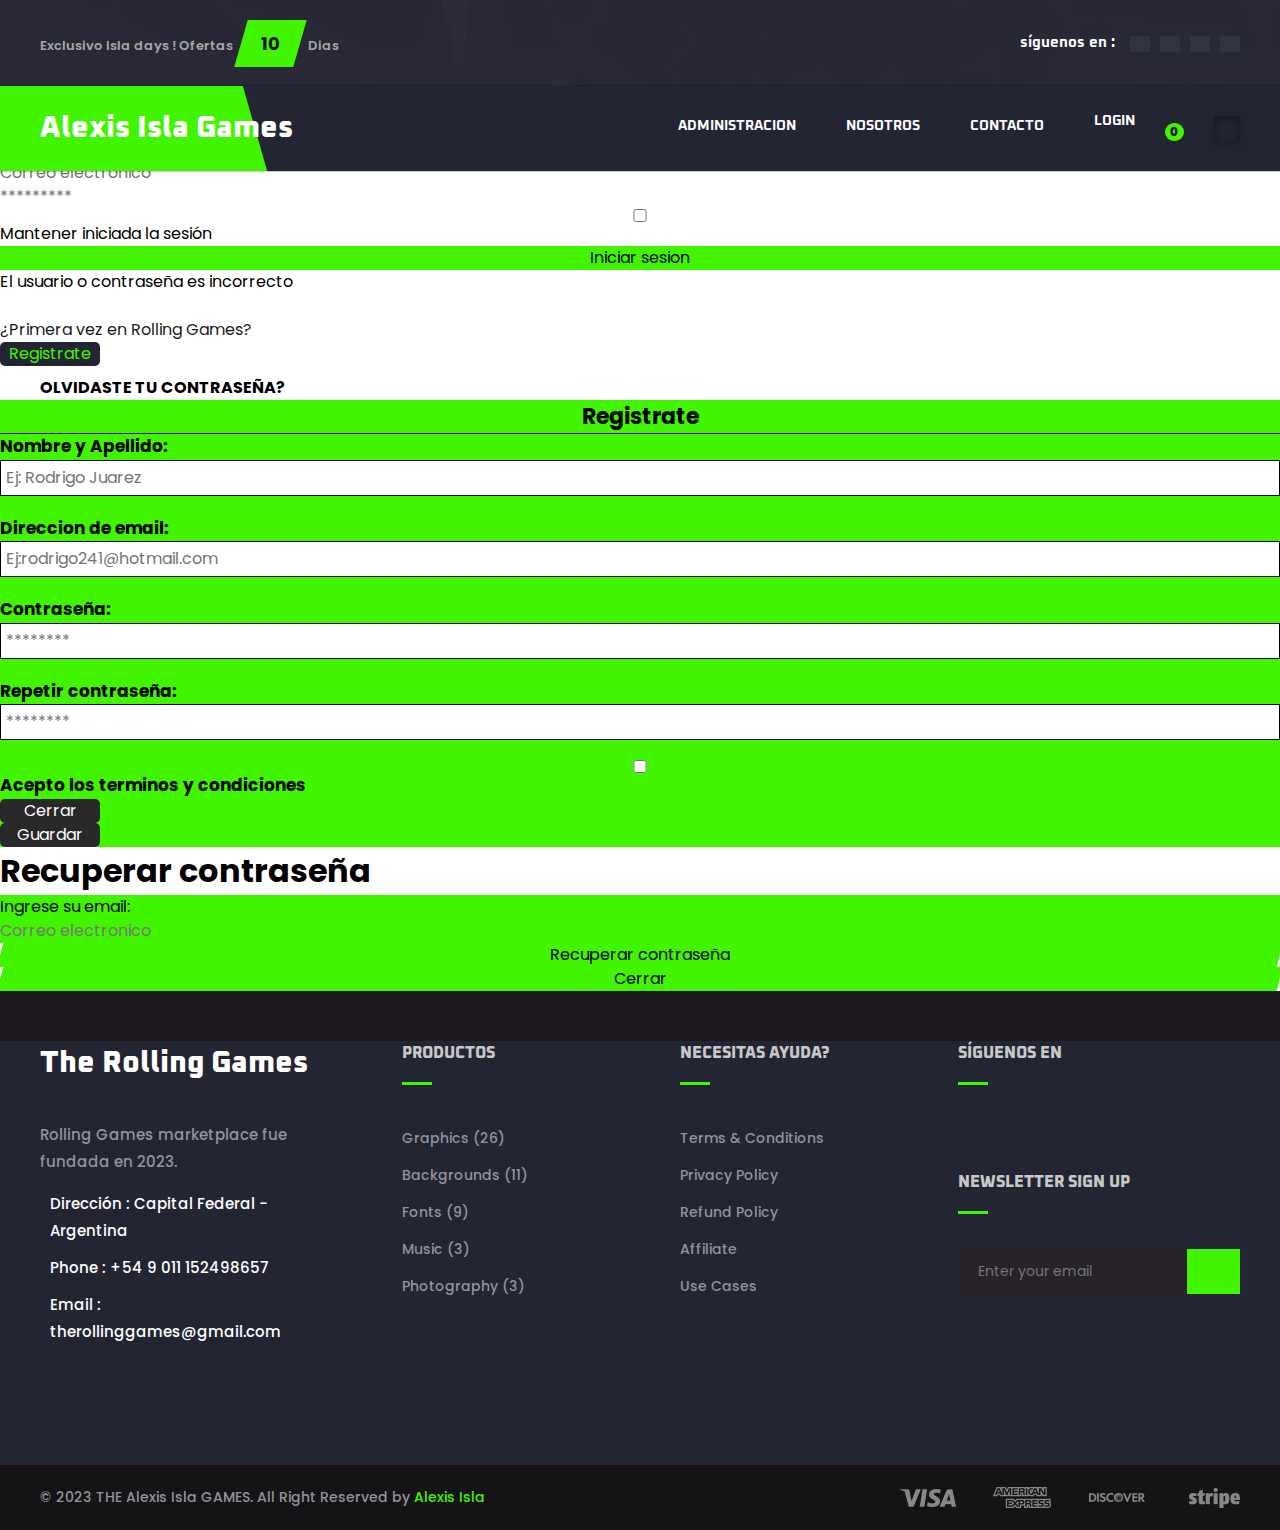
==== pages/login.html @ 504d9d89 "first commit" ====
<!DOCTYPE html>
<html lang="es">
  <head>
    <meta charset="UTF-8" />
    <meta http-equiv="X-UA-Compatible" content="IE=edge" />
    <meta name="viewport" content="width=device-width, initial-scale=1.0" />

    <meta
      name="author"
      content="Alexis Ulises Isla"
    />
    <meta name="description" content="pagina web con un catalogo de juegos" />
    <meta
      name="keywords"
      content="vanilla JS, bootstrap, css, html, javascript, DOM, BOM, CRUD"
    />

    <!--google font link-->
    <link rel="preconnect" href="https://fonts.googleapis.com" />
    <link rel="preconnect" href="https://fonts.gstatic.com" crossorigin />
    <link
      href="https://fonts.googleapis.com/css2?family=Oxanium:wght@600;700;800&family=Poppins:wght@400;500;600;700;800;900&display=swap"
      rel="stylesheet"
    />

    <script src="https://cdn.jsdelivr.net/npm/sweetalert2@11"></script>
    <link rel="icon" href="../assets/images/1icon.png" type="image/png" />
    <link
      href="https://cdn.jsdelivr.net/npm/bootstrap@5.3.2/dist/css/bootstrap.min.css"
      rel="stylesheet"
      integrity="sha384-T3c6CoIi6uLrA9TneNEoa7RxnatzjcDSCmG1MXxSR1GAsXEV/Dwwykc2MPK8M2HN"
      crossorigin="anonymous"
    />
    <!-- <link rel="stylesheet" href="../assets/css/bootstrap.min.css" /> -->
    <link rel="stylesheet" href="../assets/css/style.css" />
    <title>Alexis Isla Games</title>
  </head>

  <body id="top">
    <!-- 
    - #HEADER
  -->

    <header class="header">
      <div class="header-top">
        <div class="container">
          <div class="countdown-text">
            Exclusivo Isla days ! Ofertas
            <span class="span skewBg">10</span> Dias
          </div>

          <div class="social-wrapper">
            <p class="social-title">síguenos en :</p>

            <ul class="social-list">
              <li>
                <a
                  href="https://www.facebook.com/?locale=es_LA"
                  class="social-link"
                  target="_blank"
                >
                  <ion-icon name="logo-facebook"></ion-icon>
                </a>
              </li>

              <li>
                <a
                  href="https://twitter.com/?lang=es"
                  class="social-link"
                  target="_blank"
                >
                  <ion-icon name="logo-twitter"></ion-icon>
                </a>
              </li>

              <li>
                <a
                  href="https://ar.pinterest.com/"
                  class="social-link"
                  target="_blank"
                >
                  <ion-icon name="logo-pinterest"></ion-icon>
                </a>
              </li>

              <li>
                <a
                  href="https://www.linkedin.com/home"
                  class="social-link"
                  target="_blank"
                >
                  <ion-icon name="logo-linkedin"></ion-icon>
                </a>
              </li>
            </ul>
          </div>
        </div>
      </div>

      <div class="header-bottom skewBg" data-header>
        <div class="container">
          <a href="../index.html" class="logo">Alexis Isla Games</a>

          <nav class="navbar" data-navbar>
            <ul class="navbar-list">
              <li class="navbar-item">
                <a
                  href="../admin.html"
                  class="navbar-link skewBg d-none"
                  data-nav-link
                  id="adminBoton"
                  >Administracion</a
                >
              </li>
              <li class="navbar-item">
                <a
                  href="/pages/aboutUs.html"
                  class="navbar-link skewBg"
                  data-nav-link
                  >Nosotros</a
                >
              </li>
              <li class="navbar-item">
                <a
                  href="/pages/contact.html"
                  class="navbar-link skewBg"
                  data-nav-link
                  >Contacto</a
                >
              </li>
              <li class="navbar-item">
                <a
                  href="./pages/login.html"
                  class="navbar-link skewBg"
                  data-nav-link
                  id="logoUsuario"
                  >Login</a
                >
              </li>
            </ul>
          </nav>

          <div class="header-actions">
            <button class="cart-btn" aria-label="cart">
              <ion-icon name="cart"></ion-icon>

              <span class="cart-badge">0</span>
            </button>

            <button
              class="search-btn"
              aria-label="open search"
              data-search-toggler
            >
              <ion-icon name="search-outline"></ion-icon>
            </button>

            <button
              class="nav-toggle-btn"
              aria-label="toggle menu"
              data-nav-toggler
            >
              <ion-icon name="menu-outline" class="menu"></ion-icon>
              <ion-icon name="close-outline" class="close"></ion-icon>
            </button>
          </div>
        </div>
      </div>
    </header>

    <!-- 
    - #SEARCH BOX
  -->

    <div class="search-container" data-search-box>
      <div class="input-wrapper">
        <input
          type="search"
          name="search"
          aria-label="search"
          placeholder="Search here..."
          class="search-field"
        />

        <button
          class="search-submit"
          aria-label="submit search"
          data-search-toggler
        >
          <ion-icon name="search-outline"></ion-icon>
        </button>

        <button
          class="search-close"
          aria-label="close search"
          data-search-toggler
        ></button>
      </div>
    </div>

    <main>
      <article>
        <!-- 
        - #LOGIN
      -->
        <link
          href="https://cdn.jsdelivr.net/npm/bootstrap@5.3.0-alpha1/dist/css/bootstrap.min.css"
          rel="stylesheet"
          integrity="sha384-GLhlTQ8iRABdZLl6O3oVMWSktQOp6b7In1Zl3/Jr59b6EGGoI1aFkw7cmDA6j6gD"
          crossorigin="anonymous"
        />

        <div class="container-fluid fondo-login">
          <section
            class="d-flex justify-content-center align-items-center vh-100"
          >
            <article class="bg-gradient p-5 rounded-5 text-secondary">
              <div class="d-flex justify-content-center">
                <a href="../index.html">
                  <img src="../assets/images/icon.png" alt="" />
                </a>
              </div>
              <div
                class="text-center fs-1 fw-bold text-hsl(236, 17%, 17%) titulo-registro"
              >
                Rolling Games
              </div>
              <form id="formLogin">
                <div class="input-group mt-4">
                  <div class="input-group-text iconos-login">
                    <i class="bi bi-person-fill text-light"></i>
                  </div>
                  <label for="email" class="form-label text-light"></label>
                  <input
                    type="email"
                    id="emailLogin"
                    class="form-control bg-light"
                    name="email"
                    maxlength="100"
                    placeholder="Correo electronico"
                    required
                  />
                </div>
                <div class="input-group mt-1">
                  <div class="input-group-text iconos-login">
                    <i class="bi bi-lock-fill text-light"></i>
                  </div>
                  <input
                    type="password"
                    id="passwordLogin"
                    class="form-control bg-light"
                    name="password"
                    required
                    placeholder="*********"
                    minlength="8"
                    maxlength="20"
                  />
                </div>
                <div class="d-flex justify-content-around">
                  <div class="d-flex align-items-center gap-1">
                    <input
                      class="form-check-input"
                      type="checkbox"
                      value=""
                      id="sesionLogin"
                    />
                    <div class="pt-1 ms-2">Mantener iniciada la sesión</div>
                  </div>
                </div>
                <button
                  type="submit"
                  class="text-black w-100 mt-3 iconos-login"
                >
                  Iniciar sesion
                </button>
              </form>
              <div
                class="alert alert-danger my-3 d-none"
                role="alert"
                id="alert"
              >
                El usuario o contraseña es incorrecto
              </div>
              <br />
              <div class="d-flex gap-1 justify-content-center mt-1 primera-vez">
                <div>¿Primera vez en Rolling Games?</div>
                <button
                  type="button"
                  class="boton-registrate"
                  data-bs-toggle="modal"
                  data-bs-target="#registrate"
                  onclick=""
                >
                  Registrate
                </button>
              </div>

              <!-- Button trigger modal -->
              <button
                type="button"
                class="btn2"
                data-bs-toggle="modal"
                data-bs-target="#recuperoDeClave"
              >
                OLVIDASTE TU CONTRASEÑA?
              </button>
            </article>
          </section>
        </div>
      </article>
    </main>

    <!-- 
- #MODAL
-->
    <div
      class="modal fade"
      id="registrate"
      tabindex="-1"
      aria-labelledby="registrate"
      aria-hidden="true"
    >
      <div class="modal-dialog">
        <div class="modal-content">
          <div class="modal-body">
            <!-- registro modal
      -->
            <div class="main-content">
              <form class="contact" id="formRegistro">
                <h2 class="title-contact">Registrate</h2>
                <label for="name">Nombre y Apellido:</label>
                <input
                  type="name"
                  class="contact-content"
                  placeholder="Ej: Rodrigo Juarez"
                  id="nombreCompletoRegistro"
                  required
                  maxlength="30"
                  minlength="7"
                />

                <label for="email">Direccion de email:</label>
                <input
                  type="email"
                  class="contact-content"
                  placeholder="Ej:rodrigo241@hotmail.com"
                  id="emailRegistro"
                  required
                  maxlength="50"
                  minlength="15"
                />

                <label for="password">Contraseña:</label>
                <input
                  type="password"
                  class="contact-content"
                  placeholder="********"
                  id="passwordRegistro"
                  required
                  maxlength="20"
                  minlength="8"
                />

                <label for="password">Repetir contraseña:</label>
                <input
                  type="password"
                  class="contact-content"
                  placeholder="********"
                  id="rePasswordRegistro"
                  required
                  maxlength="20"
                  minlength="8"
                />

                <!-- <div class="col-sm-10 offset-sm-2 check"> -->
                <div class="form-check d-flex justify-content-center mb-5">
                  <input
                    class="form-check-input"
                    type="checkbox"
                    value=""
                    id="terminos"
                  />
                  <label class="form-check-label" for="terminos">
                    Acepto los terminos y condiciones
                  </label>
                </div>
                <!-- </div> -->
                <div class="d-flex justify-content-around mt-5">
                  <button type="button" class="btn1" data-bs-dismiss="modal">
                    Cerrar
                  </button>
                  <button type="submit" class="btn1">Guardar</button>
                </div>
              </form>
            </div>
          </div>
        </div>
      </div>
    </div>

    <!-- Modal2 -->
    <div
      class="modal fade"
      id="recuperoDeClave"
      data-bs-backdrop="static"
      data-bs-keyboard="false"
      tabindex="-1"
      aria-labelledby="staticBackdropLabel"
      aria-hidden="true"
    >
      <div class="modal-dialog">
        <div class="modal-content">
          <div class="modal-header2">
            <h1 class="modal-title fs-5 text-center" id="staticBackdropLabel">
              Recuperar contraseña
            </h1>
          </div>
          <div class="modal-body">
            <form id="recupero">
              <label for="email">Ingrese su email:</label>
              <input
                type="email"
                id="email"
                class="form-control bg-light"
                name="email"
                maxlength="100"
                placeholder="Correo electronico"
                required
              />
              <button type="submit" class="btn3 skewBg w-100 h-auto m-2">
                Recuperar contraseña
              </button>
            </form>
          </div>
          <button
            type="button"
            class="btn3 skewBg w-100 h-auto m-2"
            data-bs-dismiss="modal"
          >
            Cerrar
          </button>
        </div>
      </div>
    </div>

    <footer class="footer mt-5">
      <div class="footer-top">
        <div class="container">
          <div class="footer-brand">
            <a href="../index.html" class="logo">The Rolling Games</a>

            <p class="footer-text">
              Rolling Games marketplace fue fundada en 2023.
            </p>

            <ul class="contact-list">
              <li class="contact-item">
                <div class="contact-icon">
                  <ion-icon name="location"></ion-icon>
                </div>

                <address class="item-text">
                  Dirección : Capital Federal - Argentina
                </address>
              </li>

              <li class="contact-item">
                <div class="contact-icon">
                  <ion-icon name="headset"></ion-icon>
                </div>

                <a href="tel:+241245654235" class="item-text"
                  >Phone : +54 9 011 152498657</a
                >
              </li>

              <li class="contact-item">
                <div class="contact-icon">
                  <ion-icon name="mail-open"></ion-icon>
                </div>

                <a href="mailto:info@exemple.com" class="item-text"
                  >Email : therollinggames@gmail.com</a
                >
              </li>
            </ul>
          </div>

          <ul class="footer-list">
            <li>
              <p class="footer-list-title">Productos</p>
            </li>

            <li>
              <a href="../pages/error404.html" class="footer-link"
                >Graphics (26)</a
              >
            </li>

            <li>
              <a href="../pages/error404.html" class="footer-link"
                >Backgrounds (11)</a
              >
            </li>

            <li>
              <a href="../pages/error404.html" class="footer-link">Fonts (9)</a>
            </li>

            <li>
              <a href="../pages/error404.html" class="footer-link">Music (3)</a>
            </li>

            <li>
              <a href="../pages/error404.html" class="footer-link"
                >Photography (3)</a
              >
            </li>
          </ul>

          <ul class="footer-list">
            <li>
              <p class="footer-list-title">Necesitas Ayuda?</p>
            </li>

            <li>
              <a href="../pages/error404.html" class="footer-link"
                >Terms & Conditions</a
              >
            </li>

            <li>
              <a href="../pages/error404.html" class="footer-link"
                >Privacy Policy</a
              >
            </li>

            <li>
              <a href="../pages/error404.html" class="footer-link"
                >Refund Policy</a
              >
            </li>

            <li>
              <a href="../pages/error404.html" class="footer-link">Affiliate</a>
            </li>

            <li>
              <a href="../pages/error404.html" class="footer-link">Use Cases</a>
            </li>
          </ul>

          <div class="footer-wrapper">
            <div class="social-wrapper">
              <p class="footer-list-title">síguenos en</p>

              <ul class="social-list">
                <li>
                  <a
                    href="https://www.facebook.com/?locale=es_LA"
                    class="social-link1"
                    target="_blank"
                  >
                    <ion-icon name="logo-facebook"></ion-icon>
                  </a>
                </li>

                <li>
                  <a
                    href="https://twitter.com/?lang=es"
                    class="social-link2"
                    target="_blank"
                  >
                    <ion-icon name="logo-twitter"></ion-icon>
                  </a>
                </li>

                <li>
                  <a
                    href="https://ar.pinterest.com/"
                    class="social-link3"
                    target="_blank"
                  >
                    <ion-icon name="logo-pinterest"></ion-icon>
                  </a>
                </li>

                <li>
                  <a
                    href="https://www.linkedin.com/home"
                    class="social-link4"
                    target="_blank"
                  >
                    <ion-icon name="logo-linkedin"></ion-icon>
                  </a>
                </li>
              </ul>
            </div>

            <div class="footer-newsletter">
              <p class="footer-list-title">Newsletter Sign Up</p>

              <form action="" class="footer-newsletter">
                <input
                  type="email"
                  name="email_address"
                  aria-label="email"
                  placeholder="Enter your email"
                  required
                  class="email-field"
                />
                <button type="submit" class="footer-btn" aria-label="submit">
                  <ion-icon name="rocket"></ion-icon>
                </button>
              </form>
            </div>
          </div>
        </div>
      </div>

      <div class="footer-bottom">
        <div class="container">
          <p class="copyright">
            &copy; 2023 THE Alexis Isla GAMES. All Right Reserved by
            <a href="#" class="copyright-link"
              >Alexis Isla</a
            >
          </p>

          <img
            src="../assets/images/footer-bottom-img.png"
            width="340"
            height="21"
            loading="lazy"
            alt=""
            class="footer-bottom-img"
          />
        </div>
      </div>
    </footer>

    <!--#BACK TO TOP-->
    <a
      href="#top"
      class="back-top-btn"
      aria-label="back to top"
      data-back-top-btn
    >
      <ion-icon name="caret-up"></ion-icon>
    </a>

    <!--custom js link-->
    <script
      src="https://cdn.jsdelivr.net/npm/bootstrap@5.3.2/dist/js/bootstrap.bundle.min.js"
      integrity="sha384-C6RzsynM9kWDrMNeT87bh95OGNyZPhcTNXj1NW7RuBCsyN/o0jlpcV8Qyq46cDfL"
      crossorigin="anonymous"
    ></script>
    <script src="../assets/js/script.js" defer></script>
    <!-- <script src="../assets/js/bootstrap.min.js"></script> -->
    <script type="module" src="../assets/js/loginRegister.js" defer></script>

    <!--ionicon link-->
    <script
      type="module"
      src="https://unpkg.com/ionicons@5.5.2/dist/ionicons/ionicons.esm.js"
    ></script>
    <script
      nomodule
      src="https://unpkg.com/ionicons@5.5.2/dist/ionicons/ionicons.js"
    ></script>
  </body>
</html>
---- assets/css/style.css ----
@import "aboutUs.css";

/*-----------------------------------*\
  #style.css
\*-----------------------------------*/

/**
 
 */

/*-----------------------------------*\
  #CUSTOM PROPERTY
\*-----------------------------------*/

:root {
  /**
     * colors
     */

  --rich-black-fogra-29_95: hsla(222, 18%, 11%, 0.95);
  --raisin-black-1: hsl(0, 0%, 16%);
  --raisin-black-2: hsl(236, 17%, 17%);
  --raisin-black-3: hsl(280, 11%, 11%);
  --raisin-black-4: hsl(280, 8%, 15%);
  --english-violet: hsl(274, 21%, 23%);
  --eerie-black-1: hsl(277, 25%, 10%);
  --eerie-black-2: hsl(280, 7%, 8%);
  --roman-silver: hsl(220, 6%, 59%);
  --quick-silver: hsl(0, 1%, 65%);
  --light-gray-1: hsl(0, 0%, 80%);
  --light-gray-2: hsl(0, 2%, 82%);
  --marigold_75: hsla(42, 99%, 46%, 0.75);
  --xiketic_90: hsla(280, 37%, 8%, 0.9);
  --cultured-2: hsl(0, 0%, 97%);
  --marigold: hsl(104, 100%, 48%);
  --platinum: hsl(0, 0%, 89%);
  --dim-gray: hsl(0, 0%, 42%);
  --white_15: hsla(0, 0%, 100%, 0.15);
  --white_10: hsla(0, 0%, 100%, 0.1);
  --xiketic: hsl(277, 25%, 10%);
  --silver: hsl(0, 0%, 78%);
  --white: hsl(0, 0%, 100%);
  --jet: hsl(236, 13%, 23%);

  /**
     * typography
     */

  --ff-oxanium: "Oxanium", cursive;
  --ff-poppins: "Poppins", sans-serif;

  --fs-1: 7rem;
  --fs-2: 4.5rem;
  --fs-3: 3.6rem;
  --fs-4: 2.4rem;
  --fs-5: 2.2rem;
  --fs-6: 2rem;
  --fs-7: 1.6rem;
  --fs-8: 1.5rem;
  --fs-9: 1.4rem;
  --fs-10: 1.3rem;
  --fs-11: 1.2rem;

  --fw-500: 500;
  --fw-600: 600;
  --fw-700: 700;
  --fw-800: 800;

  /**
     * spacing
     */

  --section-padding: 120px;

  /**
     * gradient
     */

  --gradient: radial-gradient(circle, hsl(250, 7%, 17%), hsl(250, 11%, 11%));

  /**
     * box shadow
     */

  --shadow-1: 0px 2px 8px 0px hsla(0, 0%, 0%, 0.2),
    inset 0px 2px 8px 0px hsla(0, 0%, 0%, 0.4);
  --shadow-2: 0px 5px 10px 1px hsla(0, 0%, 0%, 0.4);
  --shadow-3: 0px 5px 10px 1px hsla(219, 98%, 17%, 0.2);
  --shadow-4: 0px 5px 10px 1px hsla(0, 0%, 0%, 0.15);

  /**
     * transition
     */

  --transition: 0.25s ease;
  --cubic-out: cubic-bezier(0.33, 0.85, 0.4, 0.96);
}

/*-----------------------------------*\
    #RESET
  \*-----------------------------------*/

*,
*::before,
*::after {
  margin: 0;
  padding: 0;
  box-sizing: border-box;
}

li {
  list-style: none;
}

a {
  text-decoration: none;
  color: inherit;
}

a,
img,
span,
time,
input,
button,
ion-icon {
  display: block;
}

img {
  height: auto;
}

input,
button {
  background: none;
  border: none;
  font: inherit;
}

input {
  width: 100%;
}

button {
  cursor: pointer;
}

ion-icon {
  pointer-events: none;
}

address {
  font-style: normal;
}

html {
  font-family: var(--ff-poppins);
  font-size: 10px;
  scroll-behavior: smooth;
}

body {
  background-color: var(--raisin-black-3);
  font-size: 1.6rem;
  line-height: 1.5;
}

:focus-visible {
  outline-offset: 4px;
}

/*-----------------------------------*\
    #REUSED STYLE
  \*-----------------------------------*/

.container {
  padding-inline: 15px;
}

.section {
  padding-block: var(--section-padding);
}

.h1,
.h2,
.h3 {
  color: var(--white);
  font-family: var(--ff-oxanium);
  font-weight: var(--fw-800);
  line-height: 1;
}

.h1 {
  font-size: var(--fs-2);
  letter-spacing: -3px;
}

.h2 {
  font-size: var(--fs-3);
}

.h3 {
  font-size: var(--fs-6);
  text-transform: uppercase;
}

:is(.h1, .h2, .h3, .card-price) .span {
  display: inline-block;
  color: var(--marigold);
}

.btn {
  margin-inline: auto;
  color: var(--eerie-black-1);
  font-size: var(--fs-8);
  text-transform: uppercase;
  font-weight: var(--fw-700);
  min-height: 55px;
  padding-inline: 35px;
}

.skewBg {
  position: relative;
  z-index: 1;
}

.skewBg::before {
  content: "";
  position: absolute;
  inset: 0;
  transform: skewX(var(--skewX, -16deg));
  background-color: var(--bg, var(--marigold));
  z-index: -1;
}

.btn::after {
  content: "";
  position: absolute;
  top: 0;
  bottom: 0;
  left: calc(100% + 8px);
  width: 5px;
  transform: skewX(-16deg) translateX(var(--translateX, 0));
  background-color: var(--marigold);
  transition: var(--transition);
}

.btn:is(:hover, :focus)::after {
  --translateX: -13px;
}

.has-scrollbar {
  display: flex;
  gap: 30px;
  overflow-x: auto;
  padding-block-end: 30px;
  scroll-snap-type: inline mandatory;
}

.has-scrollbar::-webkit-scrollbar {
  height: 10px;
}

.has-scrollbar::-webkit-scrollbar-track {
  outline: 3px solid var(--marigold);
}

.has-scrollbar::-webkit-scrollbar-thumb {
  background-color: var(--marigold);
}

.has-scrollbar::-webkit-scrollbar-button {
  width: calc(25% - 40px);
}

.section-subtitle,
.section-title {
  position: relative;
  text-align: center;
  text-transform: uppercase;
}

.section-subtitle {
  color: var(--silver);
  font-size: var(--fs-9);
  font-weight: var(--fw-700);
  margin-block-end: 10px;
}

.section-title::after {
  content: url("../images/title-underline.png");
  position: absolute;
  top: 100%;
  left: 50%;
  transform: translateX(-50%);
}

.scrollbar-item {
  min-width: 100%;
  scroll-snap-align: start;
}

.card-banner {
  background-color: var(--light-gray-1);
}

.img-holder {
  aspect-ratio: var(--width) / var(--height);
}

.img-cover {
  width: 100%;
  height: 100%;
  object-fit: cover;
}

.card-badge {
  min-height: 30px;
  color: var(--eerie-black-1);
  font-size: var(--fs-11);
  font-weight: var(--fw-700);
  text-transform: uppercase;
  max-width: max-content;
  display: grid;
  align-items: center;
  padding-inline: 20px;
}

.card-badge::before {
  --skewX: -10deg;
}

.w-100 {
  width: 100%;
}

.section-text {
  color: var(--color, var(--light-gray-1));
  font-size: var(--fs-8);
  font-weight: var(--fw-500);
  max-width: 65ch;
  margin-inline: auto;
  text-align: center;
  line-height: 1.8;
}

/*-----------------------------------*\
    #HEADER
  \*-----------------------------------*/
  
  .header-top,
  .cart-btn,
  .header-bottom::before,
  .navbar-link::before { display: none; }
  
  .header {
    position: relative;
    min-height: 1px;
  }
  
  .header-bottom {
    position: absolute;
    top: calc(100% - 1px);
    left: 0;
    width: 100%;
    background-color: var(--raisin-black-2);
    padding-block: 20px;
    z-index: 4;
  }
  
  .header-bottom.active {
    position: fixed;
    top: -85px;
    animation: slideIn 0.5s var(--cubic-out) forwards;
  }
  
  @keyframes slideIn {
    0% { transform: translateY(0); }
    100% { transform: translateY(100%); }
  }
  
  .header-bottom .container {
    display: flex;
    justify-content: space-between;
    align-items: center;
  }
  
  .logo {
    color: var(--white);
    font-family: var(--ff-oxanium);
    font-size: 3rem;
    font-weight: var(--fw-800);
  }
  
  .header-actions {
    display: flex;
    align-items: center;
    gap: 20px;
  }
  
  .search-btn {
    color: var(--marigold);
    padding: 13px;
    box-shadow: var(--shadow-1);
    border-radius: 4px;
  }
  
  .search-btn ion-icon { --ionicon-stroke-width: 80px; }
  
  .nav-toggle-btn {
    color: var(--white);
    font-size: 30px;
    border: 1px solid var(--white);
    padding: 4px;
  }
  
  .nav-toggle-btn.active .menu,
  .nav-toggle-btn .close { display: none; }
  
  .nav-toggle-btn .menu,
  .nav-toggle-btn.active .close { display: block; }
  
  .navbar {
    background-color: var(--eerie-black-1);
    color: var(--white);
    position: absolute;
    top: 100%;
    right: 0;
    width: 100%;
    max-width: 350px;
    visibility: hidden;
    max-height: 0;
    transition: 0.25s var(--cubic-out);
    overflow: hidden;
  }
  
  .navbar.active {
    visibility: visible;
    max-height: 275px;
    transition-duration: 0.5s;
  }
  
  .navbar-item:not(:last-child) { border-block-end: 1px solid var(--white_15); }
  
  .navbar-link {
    padding: 10px 25px;
    transition: var(--transition);
  }
  
  .navbar-link:is(:hover, :focus) { background-color: var(--white_10); }
  
  
  
  .portadaAdmin{
    margin-top: 175px;
  }
  
  /*-----------------------------------*\
    #SEARCH BOX
  \*-----------------------------------*/

.search-container {
  background-color: var(--rich-black-fogra-29_95);
  position: fixed;
  inset: 0;
  display: flex;
  justify-content: center;
  align-items: center;
  padding-inline: 40px;
  z-index: 6;
  visibility: hidden;
  opacity: 0;
  transition: var(--transition);
}

.search-container.active {
  visibility: visible;
  opacity: 1;
}

.search-container .input-wrapper {
  position: relative;
  max-width: 560px;
  width: 100%;
}

.search-container .search-field {
  color: var(--white);
  font-size: 2rem;
  padding: 20px;
  padding-inline-end: 60px;
  border-block-end: 3px solid var(--white_10);
  outline: none;
  transition: var(--transition);
}

.search-container .search-field:focus {
  border-color: var(--light-gray-2);
}

.search-container .search-field::-webkit-search-cancel-button {
  display: none;
}

.search-container .search-submit {
  position: absolute;
  top: 50%;
  right: 20px;
  transform: translateY(-50%);
  font-size: 25px;
  color: var(--marigold);
}

.search-container .search-submit ion-icon {
  --ionicon-stroke-width: 70px;
}

.search-container .search-close {
  position: fixed;
  inset: 0;
  cursor: default;
  z-index: -1;
}

/*-----------------------------------*\
    #HERO
  \*-----------------------------------*/
  
  .hero-banner { display: none; }
  
  .hero {
    --section-padding: 60px;
    margin-block-start: 84px;
    background-repeat: no-repeat;
    background-size: cover;
    background-position: center;
    text-align: center;
    min-height: 100vh;
    display: grid;
    align-items: center;
  }
  
  .hero-subtitle {
    color: var(--marigold);
    font-size: var(--fs-6);
    font-weight: var(--fw-700);
    text-transform: uppercase;
  }
  
  .hero-title { margin-block: 15px 12px; }
  
  .hero-text {
    color: var(--light-gray-2);
    margin-block-end: 45px;
  }

  .section.hero {
    background-image: url(../images/hero-bg.jpg);
    
    body {
      font-family: 'Asset', display;
    };

}
  
.section.hero1 {
  background-image: url(../images/hero-bg-vm.jpg);

  body {
    font-family: 'Asset', display;
  };
}

  /*-----------------------------------*\
    #BRAND
  \*-----------------------------------*/

.brand {
  --section-padding: 60px;
  background-image: var(--gradient);
}

.brand .has-scrollbar {
  padding-block-end: 0;
}

.brand .has-scrollbar::-webkit-scrollbar {
  display: none;
}

.brand-item {
  min-width: calc(50% - 10px);
  scroll-snap-align: start;
}

.brand-item > img {
  margin-inline: auto;
}

/*-----------------------------------*\
    #LATEST GAME
  \*-----------------------------------*/

.section-wrapper {
  position: relative;
  background-color: var(--white);
  z-index: 1;
}

.section-wrapper::before {
  content: "";
  position: absolute;
  top: 0;
  left: 0;
  width: 100%;
  height: 57%;
  background-image: url("../images/section-wrapper-bg.png");
  background-repeat: no-repeat;
  background-size: cover;
  background-position: center;
  z-index: -1;
}

.latest-game .section-title {
  margin-block-end: 80px;
}

.latest-game .has-scrollbar {
  margin-inline: -15px;
  padding-inline: 15px;
  scroll-padding-inline-start: 15px;
}

.latest-game-card {
  position: relative;
  box-shadow: var(--shadow-2);
}

.latest-game-card .card-content {
  position: absolute;
  bottom: 0;
  left: 0;
  right: 0;
  background-color: var(--xiketic_90);
  padding: 35px 25px;
}

.latest-game-card .card-badge {
  position: absolute;
  bottom: 100%;
  left: 25px;
}

.latest-game-card .card-title {
  margin-block-end: 12px;
  transition: var(--transition);
}

.latest-game-card .card-title:is(:hover, :focus) {
  color: var(--marigold);
}

.latest-game-card .card-price {
  color: var(--silver);
  font-size: var(--fs-10);
  font-weight: var(--fw-600);
}

.latest-game-card .card-price .span {
  margin-inline-start: 5px;
}

/*-----------------------------------*\
    #LIVE MATCH
  \*-----------------------------------*/

.live-match {
  padding-block-start: 0;
  overflow-x: hidden;
}

.live-match .section-title {
  margin-block-end: 90px;
}

.live-match-banner {
  position: relative;
  background-color: var(--light-gray-1);
  border-radius: 6px;
  overflow: hidden;
  box-shadow: var(--shadow-3);
}

.live-match-banner .play-btn {
  position: absolute;
  top: 50%;
  left: 50%;
  transform: translate(-50%, -50%);
  color: var(--marigold);
  font-size: 60px;
}

.live-match-player {
  position: relative;
  padding-block-start: var(--section-padding);
}

.live-match-player::after {
  content: "LIVE";
  position: absolute;
  top: 50%;
  left: 50%;
  transform: translate(-50%, -40%);
  font-size: 15rem;
  font-weight: var(--fw-600);
  color: var(--cultured-2);
  z-index: -1;
}

.live-match-player .player {
  max-width: max-content;
}

.live-match-player .player-2 {
  margin-inline-start: auto;
}

.live-match-detail {
  margin-block: 50px;
}

.live-match-subtitle {
  background-color: var(--marigold);
  color: var(--white);
  font-size: var(--fs-9);
  text-transform: uppercase;
  font-weight: var(--fw-700);
  letter-spacing: 2px;
  padding: 4px 20px;
  max-width: max-content;
  margin-inline: auto;
  margin-block-end: 30px;
}

.live-match-time {
  color: var(--xiketic);
  font-size: var(--fs-1);
  font-weight: var(--fw-700);
  max-width: max-content;
  margin-inline: auto;
  line-height: 1;
}

/*-----------------------------------*\
    #FEATURED GAME
  \*-----------------------------------*/

.featured-game {
  background-color: var(--cultured-2);
}

.featured-game .section-title {
  color: var(--xiketic);
  margin-block-end: 90px;
}

.featured-game .has-scrollbar {
  gap: 0;
}

.featured-game-card {
  position: relative;
}

.featured-game-card :is(.card-content, .card-content-overlay) {
  position: absolute;
}

.featured-game-card .card-content {
  bottom: 0;
  left: 0;
  right: 0;
  padding: 30px 35px;
  transition: var(--transition);
}

.featured-game-card .card-content-overlay {
  inset: 0;
  background-color: var(--marigold_75);
  display: flex;
  flex-direction: column;
  justify-content: center;
  align-items: center;
  opacity: 0;
  transition: var(--transition);
}

.featured-game-card .card-title {
  margin-block-end: 5px;
}

.featured-game-card .card-meta {
  color: var(--white);
  font-size: var(--fs-11);
  font-weight: var(--fw-500);
  text-transform: uppercase;
  display: flex;
  align-items: center;
  gap: 4px;
}

.featured-game-card .card-content .card-meta {
  color: var(--platinum);
}

.featured-game-card .card-content ion-icon {
  color: var(--marigold);
  font-size: 14px;
}

.featured-game-card .card-icon {
  margin-block-end: 20px;
}

.featured-game-card .card-content-overlay .card-title {
  color: var(--xiketic);
}

.featured-game-card .card-content-overlay .span {
  color: var(--white);
}

.featured-game-card:is(:hover, :focus-within) .card-content {
  opacity: 0;
}

.featured-game-card:is(:hover, :focus-within) .card-content-overlay {
  opacity: 1;
}

/*-----------------------------------*\
    #SHOP
  \*-----------------------------------*/

.shop {
  background-repeat: no-repeat;
  background-position: center;
  background-size: cover;
}

.shop .section-text {
  margin-block: 50px 60px;
}

.shop .has-scrollbar {
  margin-inline: -15px;
  padding-inline: 15px;
  scroll-padding-inline-start: 15px;
}

.shop-card {
  box-shadow: var(--shadow-4);
  height: 100%;
}

.shop-card .card-content {
  position: relative;
  padding: 25px;
  padding-block-start: 40px;
}

.shop-card .card-badge {
  position: absolute;
  top: 0;
  left: 50%;
  transform: translate(-50%, -50%);
}

.shop-card .h3 {
  font-size: var(--fs-7);
}

.shop-card .card-title {
  transition: var(--transition);
  margin-block-end: 10px;
}

.shop-card .card-title:is(:hover, :focus) {
  color: var(--marigold);
}

.shop-card .card-wrapper {
  display: flex;
  justify-content: space-between;
  align-items: center;
  color: var(--marigold);
}

.shop-card .card-price {
  font-family: var(--ff-oxanium);
  font-weight: var(--fw-800);
}

.shop-card .card-btn {
  color: inherit;
  font-size: 18px;
  padding: 7px;
  border: 1px solid var(--english-violet);
  border-radius: 4px;
  transition: var(--transition);
}

.shop-card .card-btn:is(:hover, :focus) {
  background-color: var(--marigold);
  color: var(--xiketic);
  border-color: var(--marigold);
}

/*-----------------------------------*\
    #BLOG
  \*-----------------------------------*/

.blog {
  background-color: var(--white);
}

.blog .section-title {
  color: var(--xiketic);
}

.blog .section-text {
  color: var(--dim-gray);
  margin-block: 50px 60px;
}

.blog-list {
  display: grid;
  gap: 50px;
}

.blog-card .card-banner {
  margin-block-end: 30px;
}

.blog-card .card-meta-list {
  display: flex;
  align-items: center;
  gap: 20px;
}

.blog-card .card-meta-item {
  display: flex;
  align-items: center;
  gap: 5px;
  color: var(--quick-silver);
  font-size: var(--fs-11);
  font-weight: var(--fw-600);
  text-transform: uppercase;
  letter-spacing: 1px;
}

.blog-card .card-meta-item ion-icon {
  --ionicon-stroke-width: 50px;
  color: var(--marigold);
}

.blog-card .card-meta-item a.item-text {
  transition: var(--transition);
}

.blog-card .card-meta-item a.item-text:is(:hover, :focus) {
  color: var(--marigold);
}

.blog-card .card-title {
  color: var(--raisin-black-1);
  font-size: var(--fs-5);
  font-family: var(--ff-oxanium);
  font-weight: var(--fw-800);
  text-transform: uppercase;
  line-height: 1.2;
  margin-block: 10px 15px;
  transition: var(--transition);
}

.blog-card .card-title:is(:hover, :focus) {
  color: var(--marigold);
}

.blog-card .card-text {
  color: var(--dim-gray);
  font-size: var(--fs-8);
  font-weight: var(--fw-500);
  line-height: 1.8;
  margin-block-end: 25px;
}

.blog-card .card-link {
  color: var(--raisin-black-1);
  font-size: var(--fs-9);
  font-weight: var(--fw-700);
  text-transform: uppercase;
  display: flex;
  align-items: center;
  gap: 4px;
  transition: var(--transition);
}

.blog-card .card-link ion-icon,
.blog-card .card-link:is(:hover, :focus) {
  color: var(--marigold);
}

/*-----------------------------------*\
    #NEWSLETTER
  \*-----------------------------------*/

.newsletter {
  margin-block-end: 80px;
}

.newsletter-card {
  background-color: var(--raisin-black-3);
  padding: 40px 15px;
  margin-block-start: -55px;
  border-radius: 80px;
}

.newsletter .h2 {
  font-size: var(--fs-4);
  text-transform: uppercase;
  text-align: center;
  margin-block-end: 30px;
}

.newsletter .input-wrapper {
  max-width: 300px;
  margin-inline: auto;
  margin-block-end: 10px;
}

.newsletter .email-field {
  font-size: var(--fs-9);
  color: var(--white);
  font-weight: var(--fw-500);
  padding: 17px 45px;
  padding-inline-end: 20px;
  outline: none;
}

.newsletter .input-wrapper ion-icon {
  position: absolute;
  top: 50%;
  transform: translateY(-50%);
  left: 20px;
  color: var(--marigold);
  --ionicon-stroke-width: 50px;
}

.newsletter .input-wrapper::before {
  --bg: var(--raisin-black-4);
  --skewX: -20deg;
}

.newsletter-btn {
  font-size: var(--fs-9);
  display: flex;
  align-items: center;
  gap: 5px;
  padding-inline: 20px;
  transition: var(--transition);
}

.newsletter-btn::after {
  display: none;
}

.newsletter-btn::before {
  --skewX: -20deg;
  transition: var(--transition);
}

.newsletter-btn:is(:hover, :focus) {
  color: var(--marigold);
}

.newsletter-btn:is(:hover, :focus)::before {
  background-color: var(--white);
}

/*-----------------------------------*\
    #FOOTER
  \*-----------------------------------*/

.footer {
  color: var(--roman-silver);
}

.footer-top {
  padding-block-end: var(--section-padding);
}

.footer-top .container {
  display: grid;
  gap: 50px;
}

.footer .logo {
  margin-block-end: 35px;
}

.footer-text,
.footer .contact-item {
  font-size: var(--fs-8);
  font-weight: var(--fw-500);
  line-height: 1.8;
}

.footer-text {
  margin-block-end: 15px;
}

.contact-item:not(:last-child) {
  margin-block-end: 10px;
}

.contact-item {
  display: flex;
  align-items: flex-start;
  gap: 10px;
}

.contact-icon {
  margin-block-start: 3px;
  font-size: 17px;
}

.footer-list-title {
  position: relative;
  color: var(--silver);
  font-family: var(--ff-oxanium);
  text-transform: uppercase;
  font-weight: var(--fw-800);
  padding-block-end: 20px;
  margin-block-end: 35px;
}

.footer-list-title::after {
  content: "";
  position: absolute;
  bottom: 0;
  left: 0;
  width: 30px;
  height: 3px;
  background-color: var(--marigold);
}

.footer-link {
  font-size: var(--fs-9);
  max-width: max-content;
  transition: var(--transition);
  padding-block: 8px;
  font-weight: var(--fw-500);
}

.footer-link:is(:hover, :focus) {
  color: var(--marigold);
  transform: translateX(5px);
}

.footer .social-wrapper {
  margin-block-end: 50px;
}

.footer .social-list {
  display: flex;
  gap: 10px;
}

.footer .social-link {
  color: var(--white);
  padding: 10px;
  border-radius: 2px;
}

.footer-newsletter {
  position: relative;
}

.footer-newsletter .email-field {
  background-color: var(--raisin-black-4);
  padding: 12px 20px;
  padding-inline-end: 60px;
  font-size: var(--fs-9);
  color: var(--white);
}

.footer-btn {
  position: absolute;
  top: 0;
  right: 0;
  height: 100%;
  width: 53px;
  background-color: var(--marigold);
  color: var(--xiketic);
  display: grid;
  place-content: center;
}

.footer-bottom-img {
  display: none;
}

.footer-bottom {
  background-color: var(--eerie-black-2);
  padding-block: 20px;
  text-align: center;
}

.copyright {
  font-size: var(--fs-9);
  font-weight: var(--fw-500);
  line-height: 1.8;
}

.copyright-link {
  display: inline-block;
  color: var(--marigold);
}

/*-----------------------------------*\
    #BACK TO TOP
  \*-----------------------------------*/

.back-top-btn {
  position: fixed;
  bottom: 10px;
  right: 15px;
  background-color: var(--marigold);
  padding: 12px;
  z-index: 4;
  transition: var(--transition);
  opacity: 0;
  visibility: hidden;
}

.back-top-btn.active {
  opacity: 1;
  visibility: visible;
  transform: translateY(-10px);
}

/*-----------------------------------*\
    #MEDIA QUERIES
  \*-----------------------------------*/

/**
   * responsive for larger than 576px screen
   */

@media (min-width: 576px) {
  /**
     * REUSED STYLE
     */

  .container {
    max-width: 540px;
    width: 100%;
    margin-inline: auto;
  }

  .h1 {
    --fs-2: 7rem;
  }

  /**
     * HEADER
     */

  .header-actions {
    gap: 40px;
  }

  .cart-btn {
    display: block;
    position: relative;
    color: var(--white);
    font-size: 20px;
  }

  .cart-badge {
    position: absolute;
    top: -6px;
    right: -10px;
    background-color: var(--marigold);
    color: var(--eerie-black-1);
    font-size: var(--fs-11);
    border-radius: 20px;
    padding: 3px 5px;
    line-height: 1;
    font-weight: var(--fw-800);
  }

  /**
     * SEARCH BOX
     */

  .search-container :is(.search-field, .search-submit) {
    font-size: var(--fs-3);
  }

  /**
     * BRAND
     */

  .brand-item {
    min-width: calc(33.33% - 13.33px);
  }

  /**
     * FEATURED GAME 
     */

  .featured-game .scrollbar-item {
    min-width: 50%;
  }

  /**
     * BLOG
     */

  .blog-list {
    grid-template-columns: 75%;
    justify-content: center;
  }

  /**
     * FOOTER
     */

  .footer-top .container {
    grid-template-columns: 1fr 1fr;
  }

  .footer-brand,
  .footer-wrapper {
    grid-column: 1 / 3;
  }
}

/**
   * responsive for larger than 768px screen
   */

@media (min-width: 768px) {
  /**
     * REUSED STYLE
     */

  .container {
    max-width: 720px;
  }

  .scrollbar-item {
    min-width: calc(50% - 15px);
  }

  /**
     * HERO
     */

  .hero-text {
    max-width: 60ch;
    margin-inline: auto;
  }

  /**
     * BRAND
     */

  .brand-item {
    min-width: calc(25% - 15px);
  }

  /**
     * LIVE MATCH
     */

  .live-match-banner .play-btn {
    font-size: 120px;
  }

  .live-match-player::after {
    font-size: 30rem;
  }

  /**
     * BLOG
     */

  .blog-list {
    grid-template-columns: 1fr 1fr;
  }

  /**
     * NEWSLETTER
     */

  .newsletter :is(.input-wrapper, .newsletter-btn) {
    margin: 0;
  }

  .newsletter .input-wrapper {
    max-width: unset;
    width: 100%;
  }

  .newsletter .h2 {
    --fs-4: 2.6rem;
  }

  .newsletter-form {
    display: flex;
    gap: 10px;
    max-width: 500px;
    width: 100%;
    margin-inline: auto;
  }

  /**
     * FOOTER
     */

  .footer-brand,
  .footer-wrapper {
    grid-column: auto;
  }

  .footer-bottom-img {
    display: block;
  }

  .footer-bottom {
    text-align: left;
  }

  .footer-bottom .container {
    display: flex;
    justify-content: space-between;
    align-items: center;
    gap: 20px;
  }

  /**
     * BACK TO TOP
     */

  .back-top-btn {
    bottom: 50px;
    right: 45px;
  }
}

/**
   * responsive for larger than 992px screen
   */

@media (min-width: 992px) {
  /**
     * REUSED STYLE
     */

  .container {
    max-width: 960px;
  }

  :is(.header, .hero, .live-match) .container {
    max-width: unset;
  }

  .scrollbar-item {
    min-width: calc(33.33% - 20px);
  }

  /**
     * HEADER
     */

  .header-top {
    display: block;
    background-image: url("../images/header-top-bg.jpg");
    background-repeat: no-repeat;
    background-size: cover;
    background-position: center;
    width: 100%;
    padding-block: 20px;
  }

  .header-top .container {
    display: flex;
    justify-content: space-between;
    align-items: center;
  }

  .countdown-text {
    color: var(--quick-silver);
    font-size: var(--fs-10);
    font-weight: var(--fw-600);
  }

  .countdown-text .span {
    display: inline-block;
    color: var(--xiketic);
    font-size: 1.8rem;
    font-weight: var(--fw-700);
    padding: 10px 20px;
    margin-inline: 5px;
  }

  .header :is(.social-wrapper, .social-list) {
    display: flex;
    align-items: center;
  }

  .header .social-wrapper {
    gap: 15px;
  }

  .header .social-list {
    gap: 10px;
  }

  .social-title {
    color: var(--white);
    font-family: var(--ff-oxanium);
    font-size: var(--fs-8);
    font-weight: var(--fw-700);
  }

  .header .social-link {
    background-color: var(--jet);
    color: var(--marigold);
    font-size: var(--fs-9);
    padding: 8px 10px;
  }

  .header-bottom {
    outline: 1px solid hsla(0, 0%, 0%, 0.2);
  }

  .header-bottom::before {
    display: block;
    top: 0;
    left: -15px;
    right: auto;
    width: 170px;
    --skewX: 16deg;
  }

  .nav-toggle-btn {
    display: none;
  }

  .navbar,
  .navbar.active {
    all: unset;
    margin-inline: auto 15px;
  }

  .navbar-list {
    display: flex;
  }

  .navbar-item:not(:last-child) {
    border-block-end: none;
  }

  .navbar-link {
    color: var(--white);
    font-family: var(--ff-oxanium);
    font-size: var(--fs-11);
    text-transform: uppercase;
    font-weight: var(--fw-700);
    padding: 10px 20px;
  }

  .navbar-link::before {
    display: block;
    opacity: 0;
    transition: var(--transition);
  }

  .navbar-link:is(:hover, :focus) {
    background-color: transparent;
    color: var(--xiketic);
  }

  .navbar-link:is(:hover, :focus)::before {
    opacity: 1;
  }

  /**
     * HERO
     */

  .hero {
    text-align: left;
  }

  .hero-banner {
    display: block;
  }

  .hero .container {
    display: grid;
    grid-template-columns: 1fr 0.9fr;
    align-items: center;
    gap: 50px;
  }

  .btn {
    margin-inline: 0;
  }

  /**
     * BRAND
     */

  .brand-item {
    min-width: calc(20% - 16px);
  }

  /**
     * LATEST GAME
     */

  .latest-game .has-scrollbar {
    padding-block-end: 0;
  }

  /**
     * LIVE MATCH
     */

  .live-match-banner {
    max-width: 700px;
    margin-inline: auto;
  }

  .live-match-player {
    display: grid;
    grid-template-columns: repeat(3, 1fr);
    align-items: center;
  }

  .live-match-detail {
    margin-block: 0;
  }

  /**
     * FEATURED GAME
     */

  .featured-game .scrollbar-item {
    min-width: 33.33%;
  }

  /**
     * BLOG
     */

  .blog-list {
    grid-template-columns: repeat(3, 1fr);
    gap: 30px;
  }

  /**
     * NEWSLETTER
     */

  .newsletter-form {
    max-width: 650px;
  }

  /**
     * FOOTER
     */

  .footer .container {
    grid-template-columns: 1fr 0.7fr 0.7fr;
    column-gap: 80px;
  }
}

/**
   * responsive for larger than 1200px screen
   */

@media (min-width: 1200px) {
  /**
     * REUSED STYLE
     */

  .container,
  :is(.header, .hero, .live-match) .container {
    max-width: 1230px;
  }

  .h1 {
    --fs-2: 7.5rem;
  }

  .scrollbar-item {
    min-width: calc(25% - 22.5px);
  }

  /**
     * HEADER
     */

  .header-bottom::before {
    width: 270px;
  }

  .navbar-link {
    font-size: var(--fs-9);
    padding-inline: 25px;
  }

  /**
     * HERO
     */

  .hero .container {
    grid-template-columns: 1fr 1fr;
  }

  /**
     * BRAND
     */

  .brand-item {
    min-width: calc(16.66% - 16.66px);
  }

  /**
     * LIVE MATCH
     */

  .section-wrapper::before {
    height: 72%;
  }

  .live-match-banner {
    max-width: max-content;
  }

  .live-match-player::after {
    font-size: 35rem;
  }

  /**
     * FEATURED GAME
     */

  .featured-game .has-scrollbar {
    padding-block-end: 0;
  }

  .featured-game .scrollbar-item {
    min-width: 25%;
  }

  /**
     * SHOP
     */

  .shop .has-scrollbar {
    padding-block-end: 15px;
  }

  /**
     * NEWSLETTER
     */

  .newsletter-card {
    display: flex;
    justify-content: space-between;
    align-items: center;
    padding-inline: 70px;
  }

  .newsletter .h2 {
    margin-block-end: 0;
  }

  .newsletter-form {
    margin-inline: 0;
  }

  /**
     * FOOTER
     */

  .footer .container {
    grid-template-columns: 1fr 0.7fr 0.7fr 1fr;
  }
}

/**
  *cambios para stios ver mas
  */

/*  Black Han Sans */

* {
  margin: 0;
  padding: 0;
  box-sizing: border-box;
}

.bg {
  background-color: rgb(47, 42, 42);
}

@media all and (max-width: 576px) {
  .slider-responsive {
    height: 250px;
    object-fit: cover;
  }
}

.article {
  font-family: sans-serif;
  font-weight: 300;
  color: var(--light);
  margin: 0;
  padding: 0;
}

.nav-item {
  font-family: sans-serif;
  font-weight: 300;
  color: var(--light);
}


/*  Video Text 

.video-text {
  position: relative;
}

.video-text {
  position: absolute;
  top: 0;
  left: 0;
  width: 100%;
  height: 100%;
  object-fit: cover;
}

.video-text {
  
  font-size: 220px;
  font-family: 400;
  mix-blend-mode: multiply;
}

*/

.text-video, 
.text-video video,
.text-video h1 {
  position: absolute;
  top: 0;
  left: 0;
  width: 100%;
  height: 100%;
}

.text-video {
  overflow: hidden;
}

.text-video video {
  object-fit: cover;
}

.text-video {
  font-size: 50vh;
  text-align: center;
  background: #ffff;
  color: #000;
  font-weight: 900;
  mix-blend-mode: screen;
}

.social-link1 {
  background-color: #294c97;
}

.social-link2 {
  background-color: #0a8bed;
}

.social-link3 {
  background-color: #ff1d15;
}

.social-link4 {
  background-color: #0778fa;
}

/*
EFECTO PARA JUEGO NO PUBLICADO
*/

.efectofoto {
  filter: blur(2px);
  box-shadow: 0 4px 8px 0 rgba(0, 0, 0, 0.2), 0 6px 20px 0 rgba(0, 0, 0, 0.19);
  filter: grayscale(100);
}

#logoUsuario{
  position: relative;
  bottom: 5px;
  width: 90px;
  height: 45px;
  margin: 0;
}

 /**
     * LOGIN
     */

     .fondo-login{
      background-color: var(--white);
      margin-top: 50px;
    }
    .iconos-login{
      background-color: var(--marigold)!important;
  
    }
    
    
    .footer-top{
      background-color: var(--raisin-black-2)!important;
      
    }
    
    .footer-link{
      color:var(--marigold);
      
    }
    
    .item-text{
      color: white;
    }
    .newsletter{
      background-color:var(--raisin-black-2)!important;
    }
    
    .top-login{
      background-color: var(--raisin-black-2)!important;
    }
    .boton-registrate{
      background-color:var(--raisin-black-2);
      color:var(--marigold);
      border-radius: 5px;
      width: 100px;
      
    }
    .boton-registrate1{
     
      color:var(--raisin-black-2);
      border-radius: 5px;
      width: 240px;
      height: 20px;
      font-weight: bold;
      font-size: 12px;
      margin-top: 10px;
      }
    .primera-vez{
      color:var(--raisin-black-3);
      font-style: var(--cubic-out);
    
    }
      

    
    .btn1{
      background-color: var(--raisin-black-1);
      border-radius: 5px;
      color: var(--white);
      width: 100px;
    }
    
    
    .modal-body{
      
      background-color: var(--marigold);
    
      }
    
    
    .contact {
    
      background-color:var(--marigold);
    
    }
    .contact label {
      margin: 0px;
      font-size: 17px;
      font-weight: bold;
    }
    
    .contact-content,
    textarea {
      border: 1px solid black;
      outline: none;
    
    }
    
    .contact-content {
      border: solid 1px black;
      padding: 5px;
       margin-bottom: 20px;
       background-color: white;
    }
    
    .contact-content:focus {
      border-color: rgb(6, 6, 6);
    }
    
    .center-content {
      text-align: center;
      border: 3px solid rgb(5, 6, 6);
      width: 590px;
      margin: 5px;
      height: 40px;
    }
    .title-contact {
      text-align: center;
      font-size: 22px;
      border-bottom: 1px solid black;
      font-weight: bold;
    }
    
    .modal-header{
      background-color: var(--raisin-black-2);
    
    }
    
    .titulo-registro{
      color: hsl(236, 17%, 17%);
    }

    .btn2{
      margin-top: 10px;
      font-weight: bold;
      margin-left: 40px;
    }
.btn3{
  background-color: var(--white);

}

.modal-footer2{
 justify-items: center;
}

.modal-header2{
  background-color: var(--white);
}
/* Ajusta la cantidad que desees para mover el botón hacia la derecha en error 404 */

.btn-error {
  margin-left: 50px;
}

/* Slider de imagenes */

.altoslider {
  display: flex;
  width: auto;
  height: 430px;
}

.altoslider img {
  width: 0%;
  flex-grow: 1;
  object-fit: cover;
  opacity: .8;
  transition: .5s ease;
  margin-right: 0px;  
}

.altoslider img:hover {
  cursor: crosshair;
  width: 300px;
  opacity: 1;
  filter: opacity(120%);
}
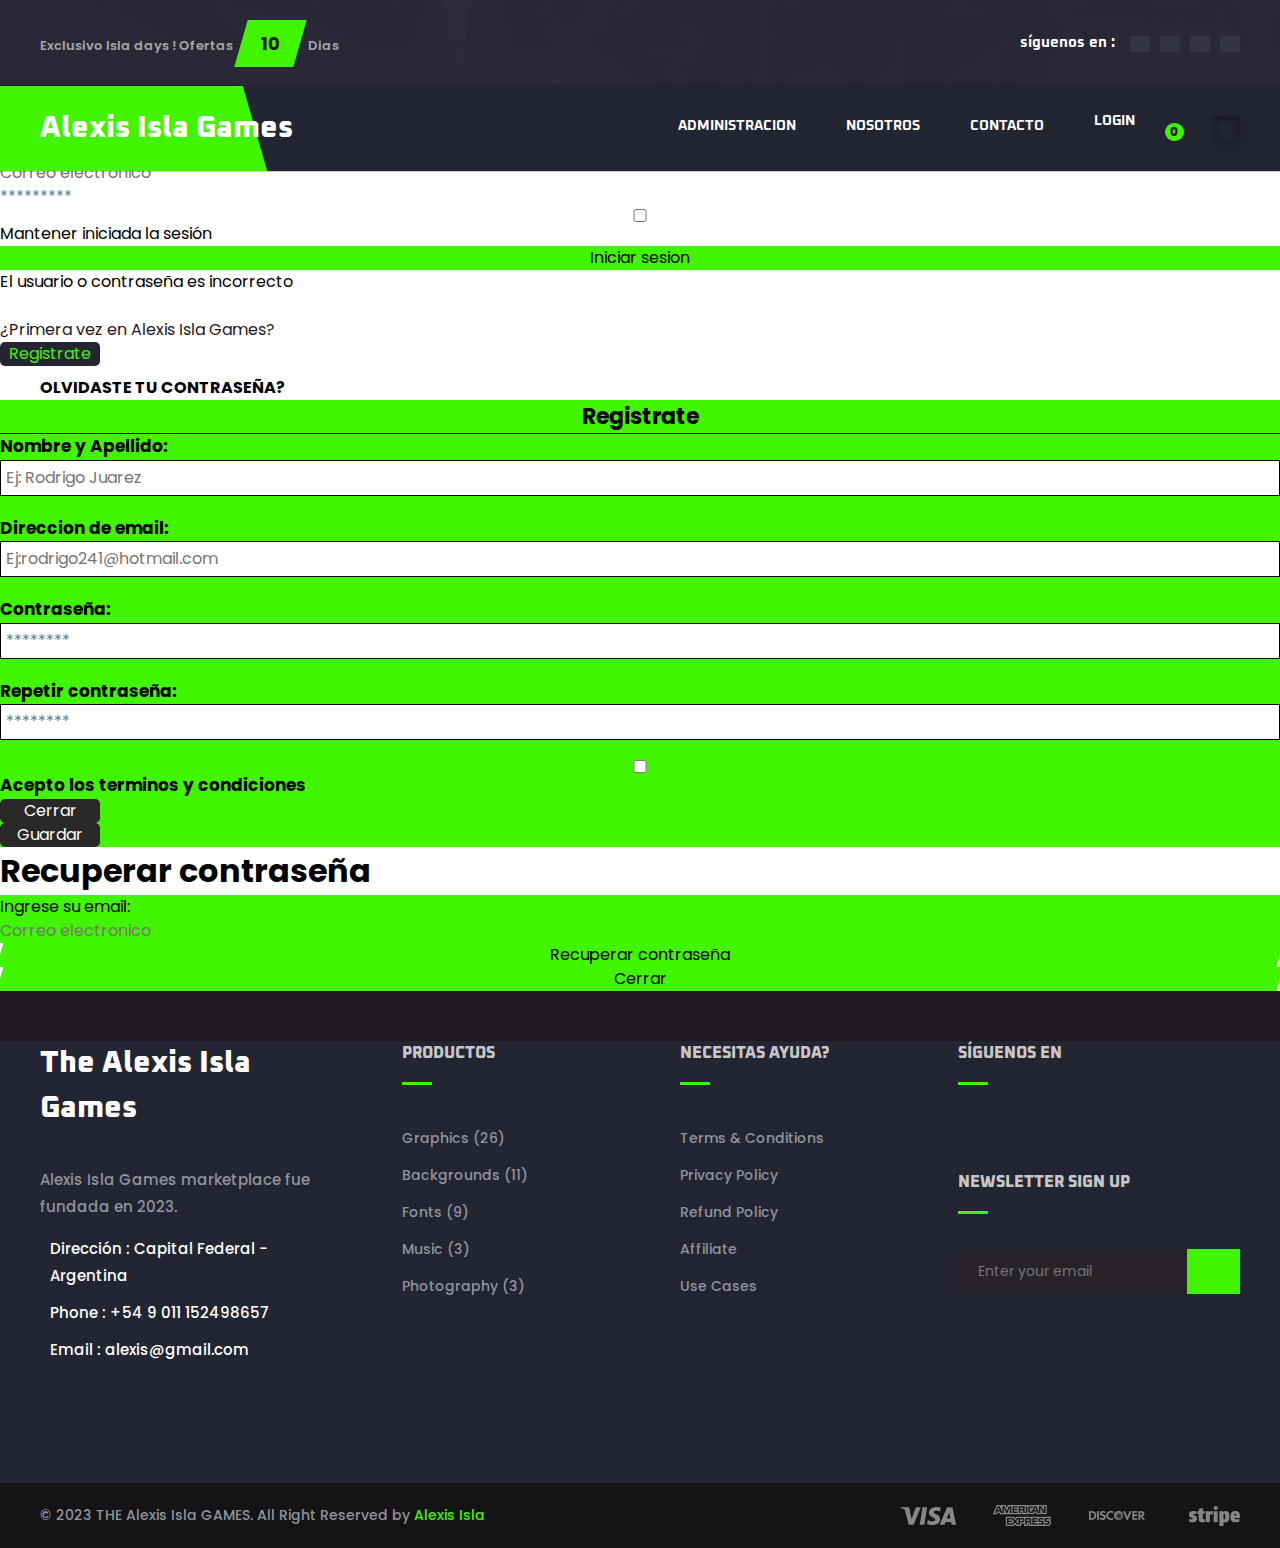
==== commit b89c3d01: "txt" ====
--- a/pages/login.html
+++ b/pages/login.html
@@ -223,7 +223,7 @@
               <div
                 class="text-center fs-1 fw-bold text-hsl(236, 17%, 17%) titulo-registro"
               >
-                Rolling Games
+                Alexis Isla Games
               </div>
               <form id="formLogin">
                 <div class="input-group mt-4">
@@ -283,7 +283,7 @@
               </div>
               <br />
               <div class="d-flex gap-1 justify-content-center mt-1 primera-vez">
-                <div>¿Primera vez en Rolling Games?</div>
+                <div>¿Primera vez en Alexis Isla Games?</div>
                 <button
                   type="button"
                   class="boton-registrate"
@@ -447,10 +447,10 @@
       <div class="footer-top">
         <div class="container">
           <div class="footer-brand">
-            <a href="../index.html" class="logo">The Rolling Games</a>
+            <a href="../index.html" class="logo">The Alexis Isla Games</a>
 
             <p class="footer-text">
-              Rolling Games marketplace fue fundada en 2023.
+              Alexis Isla Games marketplace fue fundada en 2023.
             </p>
 
             <ul class="contact-list">
@@ -480,7 +480,7 @@
                 </div>
 
                 <a href="mailto:info@exemple.com" class="item-text"
-                  >Email : therollinggames@gmail.com</a
+                  >Email : alexis@gmail.com</a
                 >
               </li>
             </ul>
